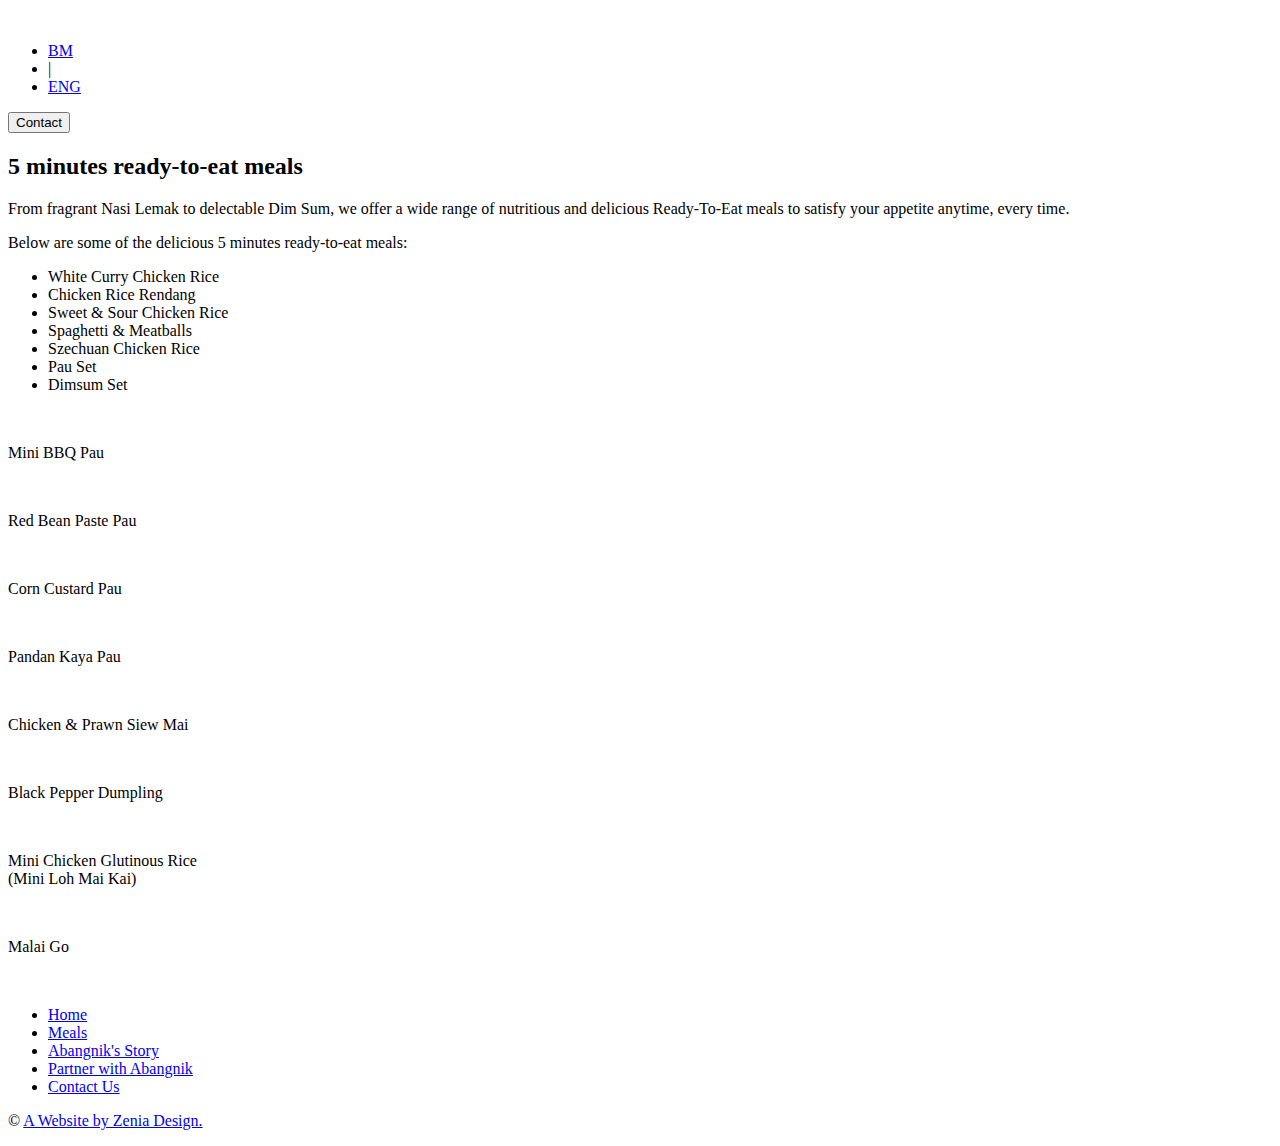
==== meals.html @ f61c1bb5 "Add files via upload" ====
<!DOCTYPE html>
<html>
    <head>
        <!-- Global site tag (gtag.js) - Google Analytics -->
        <script async src="https://www.googletagmanager.com/gtag/js?id=UA-169207247-1"></script>
        <script>
            window.dataLayer = window.dataLayer || [];
            function gtag(){dataLayer.push(arguments);}
            gtag('js', new Date());

            gtag('config', 'UA-169207247-1');
        </script>
        <meta http-equiv="Content-Type" content="text/html;charset=UTF-8">
        <meta http-equiv="X-UA-Compatible" content="ie=edge">
        <meta name="viewport" content="width=device-width, initial-scale=1.0">
        <title>Abangnik 'Sedap Giler & Halal!'</title>
        <meta name="description" content="5mins ready-to-eat meals! Our frozen meals include halal dimsum, halal Chinese food, and Malaysian delicacies">
        <meta name="keywords" content="frozen food, b2b food distributor, halal dimsum, ready-to-eat meals, halal chinese food">
        <link rel="stylesheet" href="css/abgnik-style.css">
        <link href="https://fonts.googleapis.com/css2?family=Raleway:wght@500&display=swap" rel="dns-prefetch">
        <link rel="shortcut icon" href="images/abgnik-logo.png" type="image/x-icon">
        <meta property="og:title" content="Abangnik 'Sedap Giler & Halal!'">
        <meta property="og:description" content="5mins ready-to-eat meals! Our frozen meals include halal dimsum, halal Chinese food, and Malaysian delicacies">
        <meta property="og:image" content="images/abgnik-logo.png">
        <meta property="og:url" content="https://abangnik.com">
    </head>
    <body>
        <header>
            <img src="./images/abgnik-logo.png" alt="" width="100px">
            <ul>
                <li><a href="bm/makanan.html">BM</a></li>
                <li>|</li>
                <li><a href="meals.html">ENG</a></li>
            </ul>
            <a href="contact-us.html"><button>Contact</button></a>
       </header>
       <section>
            <div class="page-cover meals">
                <h2>5 minutes ready-to-eat meals </h2>
            </div>
       </section>
       <section class="meals-section">
            <p>
                From fragrant Nasi Lemak to delectable Dim Sum, we offer a wide range of nutritious and delicious Ready-To-Eat meals to satisfy your appetite anytime, every time.
            </p>
            <p>
                Below are some of the delicious 5 minutes ready-to-eat meals:
            </p>
            <ul>
               <li>White Curry Chicken Rice</li>
               <li>Chicken Rice Rendang</li>
               <li>Sweet & Sour Chicken Rice</li>
               <li>Spaghetti & Meatballs</li>
               <li>Szechuan Chicken Rice</li>
               <li>Pau Set</li>
               <li>Dimsum Set</li>
           </ul>
           <div class="dimsum-meals">
                <div class="dimsum">
                    <img src="./images/abgnik-dimsum-1.png" alt="">
                    <p>Mini BBQ Pau</p>
                </div>
                <div class="dimsum">
                    <img src="./images/abgnik-dimsum-2.png" alt="">
                    <p>Red Bean Paste Pau</p>
                </div>
                <div class="dimsum">
                    <img src="./images/abgnik-dimsum-3.png" alt="">
                    <p>Corn Custard Pau</p>
                </div>
                <div class="dimsum">
                    <img src="./images/abgnik-dimsum-4.png" alt="">
                    <p>Pandan Kaya Pau</p>
                </div>
                <div class="dimsum">
                    <img src="./images/abgnik-dimsum-5.png" alt="">
                    <p>Chicken & Prawn Siew Mai</p>
                </div>
                <div class="dimsum">
                    <img src="./images/abgnik-dimsum-6.png" alt="">
                    <p>Black Pepper Dumpling</p>
                </div>
                <div class="dimsum">
                    <img src="./images/abgnik-dimsum-7.png" alt="">
                    <p>Mini Chicken Glutinous Rice <br> (Mini Loh Mai Kai)</p>
                </div>
                <div class="dimsum">
                    <img src="./images/abgnik-dimsum-8.png" alt="">
                    <p>Malai Go</p>
                </div>
           </div>
       </section>
       <nav>
            <img src="./images/abgnik-logo.png" alt="" width="120px">
            <ul>
                <li><a href="index.html">Home</a></li>
                <li><a href="meals.html" class="active">Meals</a></li>
                <li><a href="abangnik-story.html">Abangnik's Story</a></li>
                <li><a href="partner-with-abangnik.html">Partner with Abangnik</a></li>
                <li><a href="contact-us.html">Contact Us</a></li>
            </ul>
        </nav>
        <footer>
            <p> &copy; <a href="http://zeniadesign.com" title="Web Design Malaysia">A Website by Zenia Design.</a></p>
        </footer>
    </body>
</html>
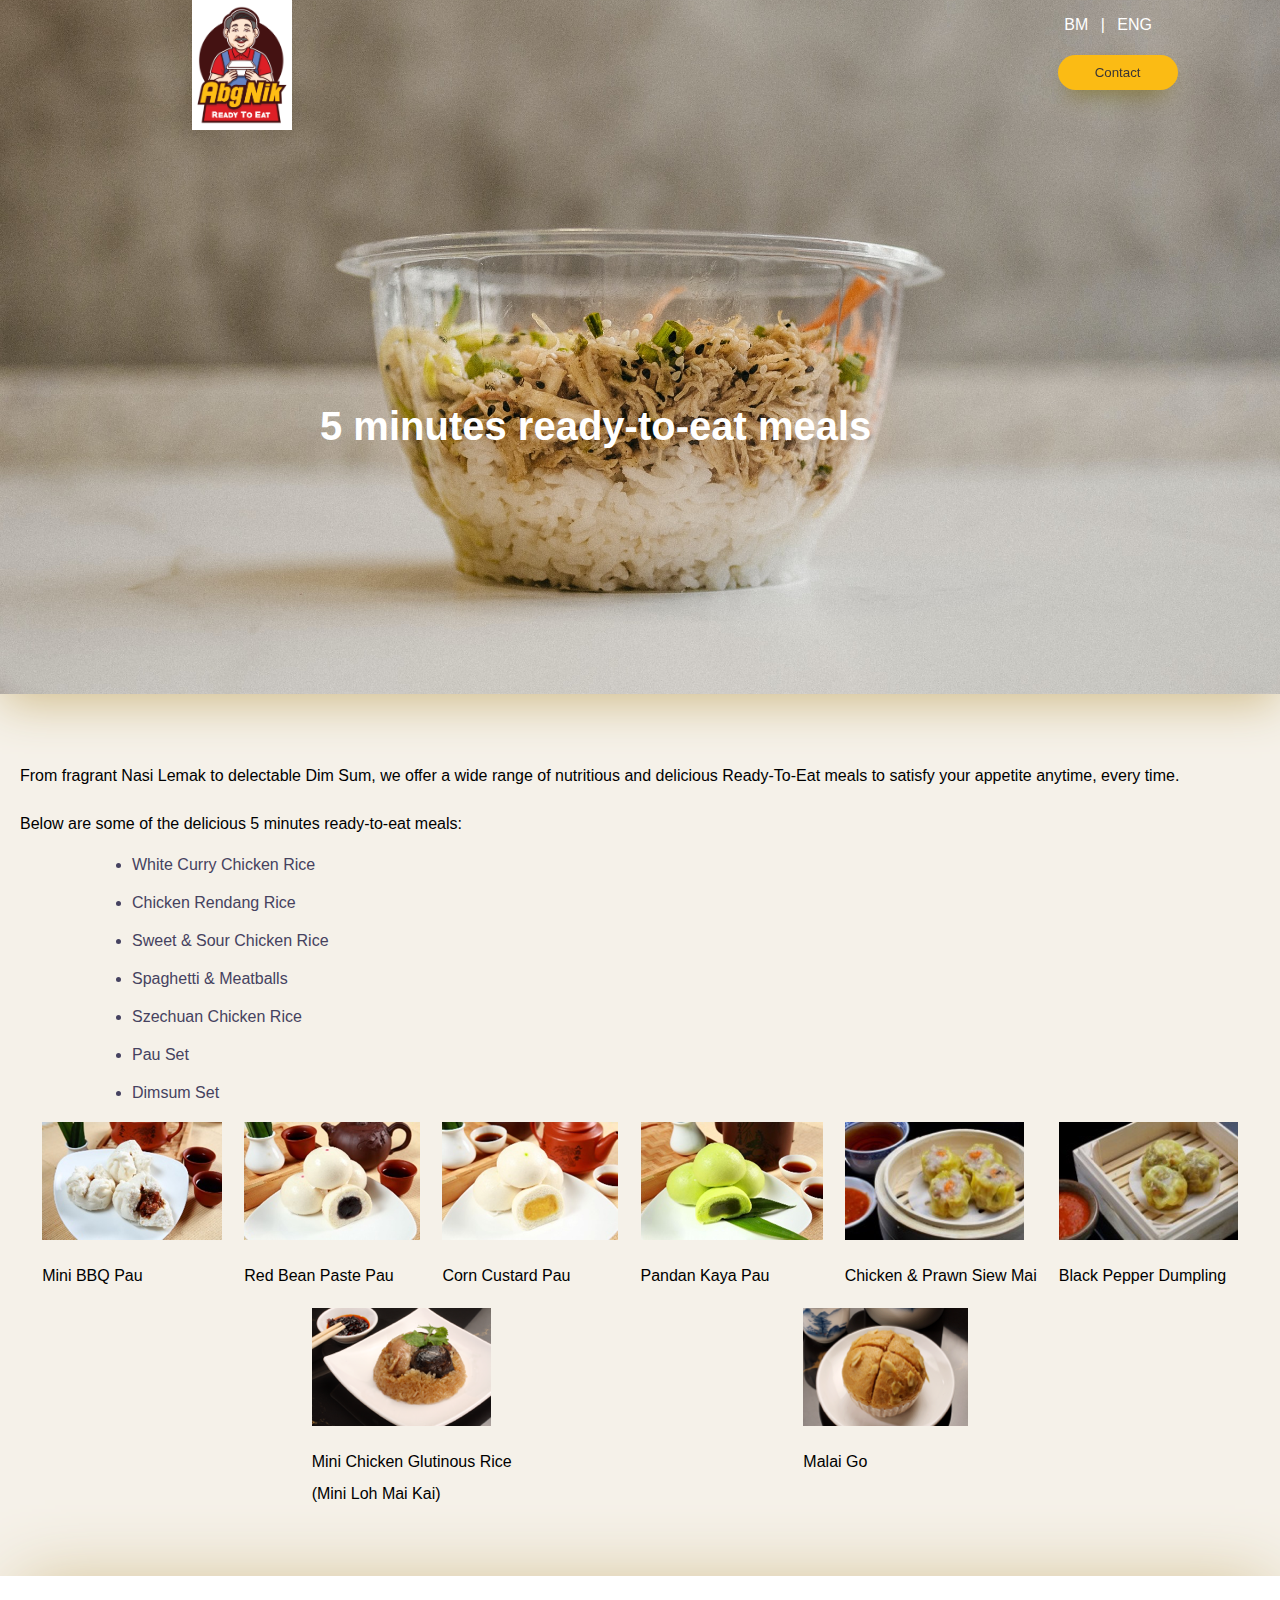
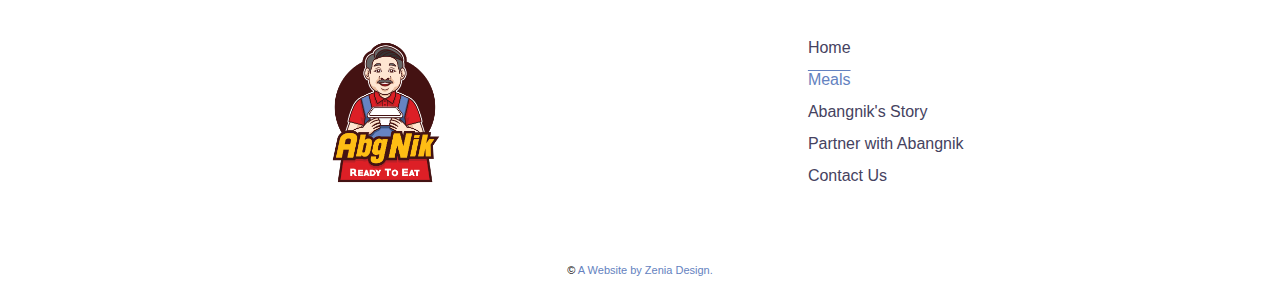
==== commit dfb87694: "Add files via upload" ====
--- a/meals.html
+++ b/meals.html
@@ -48,7 +48,7 @@
             </p>
             <ul>
                <li>White Curry Chicken Rice</li>
-               <li>Chicken Rice Rendang</li>
+               <li>Chicken Rendang Rice</li>
                <li>Sweet & Sour Chicken Rice</li>
                <li>Spaghetti & Meatballs</li>
                <li>Szechuan Chicken Rice</li>
--- a/css/abgnik-style.css
+++ b/css/abgnik-style.css
@@ -0,0 +1,461 @@
+html, body, footer {
+  margin: 0;
+  padding: 0;
+  overflow-x: hidden;
+  font-family: "Raleway", sans-serif;
+}
+
+a {
+  text-decoration: none;
+}
+
+.active {
+  color: #6482c0;
+  text-decoration: overline;
+}
+
+p, button {
+  font-weight: 400;
+}
+
+p {
+  line-height: 1.2;
+}
+
+button {
+  border-radius: 20px;
+  padding: 5px 10px;
+  width: 120px;
+  border: none;
+  background: #fbbb14;
+  cursor: pointer;
+  height: 35px;
+  color: #3a3536;
+  -webkit-box-shadow: -1px 10px 25px -8px #80732a;
+          box-shadow: -1px 10px 25px -8px #80732a;
+}
+
+p {
+  line-height: 2;
+}
+
+footer, nav {
+  width: 100%;
+}
+
+footer {
+  position: absolute;
+  float: right;
+  text-align: center;
+  font-size: 11px;
+  font-weight: 0;
+}
+
+footer a {
+  color: #6482c0;
+}
+
+nav {
+  display: -webkit-box;
+  display: -ms-flexbox;
+  display: flex;
+  -webkit-box-orient: horizontal;
+  -webkit-box-direction: normal;
+      -ms-flex-direction: row;
+          flex-direction: row;
+  -webkit-box-pack: space-evenly;
+      -ms-flex-pack: space-evenly;
+          justify-content: space-evenly;
+  padding: 40px 5px;
+  -webkit-box-align: center;
+      -ms-flex-align: center;
+          align-items: center;
+  -webkit-box-shadow: 0px -11px 70px -20px #d1bd8c;
+          box-shadow: 0px -11px 70px -20px #d1bd8c;
+}
+
+nav li {
+  list-style: none;
+  line-height: 2;
+}
+
+nav li a {
+  text-decoration: none;
+  color: #454260;
+}
+
+nav li:hover a {
+  color: #6482c0;
+}
+
+header img {
+  position: relative;
+  left: 15%;
+  background: white;
+  border-top: none;
+  z-index: 1;
+}
+
+header button {
+  position: relative;
+  float: right;
+  right: 8%;
+  top: 55px;
+  z-index: 1;
+  position: fixed;
+}
+
+header ul {
+  z-index: 1;
+  position: absolute;
+  right: 10%;
+  top: 0px;
+}
+
+header ul li {
+  display: inline;
+  padding-left: 8px;
+  color: white;
+}
+
+header ul li a {
+  color: white;
+}
+
+.home-content, .story {
+  background-color: #f5f1e9;
+}
+
+.page-cover {
+  width: 100%;
+  min-height: 60vh;
+  background-position: center;
+  background-size: cover;
+  -webkit-box-shadow: 0px 11px 30px -13px #d1bd8c;
+          box-shadow: 0px 11px 30px -13px #d1bd8c;
+}
+
+.page-cover h2 {
+  top: 55%;
+  position: relative;
+  left: 15%;
+  max-width: 70%;
+  color: #f5f1e9;
+}
+
+.cover, .story-cover, .page-cover, .contact-cover {
+  width: 100%;
+  min-height: 80vh;
+  background-image: url("/images/655769-PP2S2O-299.jpg");
+  background-position: right;
+  -webkit-box-shadow: 0px 11px 45px -2px #d1bd8c;
+          box-shadow: 0px 11px 45px -2px #d1bd8c;
+  margin-top: -180px;
+  position: relative;
+}
+
+.cover h2, .story-cover h2, .page-cover h2, .contact-cover h2 {
+  text-align: bottom;
+  color: white;
+  position: absolute;
+  bottom: 40%;
+  font-size: 40px;
+  max-width: 70%;
+  margin-left: 10%;
+  font-weight: 600;
+}
+
+.home-content {
+  display: -webkit-box;
+  display: -ms-flexbox;
+  display: flex;
+  -webkit-box-orient: vertical;
+  -webkit-box-direction: normal;
+      -ms-flex-direction: column;
+          flex-direction: column;
+  padding: 40px 5px !important;
+  width: 100%;
+}
+
+.home-content-halal, .home-content-meals {
+  display: -webkit-box;
+  display: -ms-flexbox;
+  display: flex;
+  -webkit-box-orient: horizontal;
+  -webkit-box-direction: normal;
+      -ms-flex-direction: row;
+          flex-direction: row;
+  width: 100%;
+  -webkit-box-pack: space-evenly;
+      -ms-flex-pack: space-evenly;
+          justify-content: space-evenly;
+  margin-top: 50px;
+}
+
+.home-content-halal .content-halal-cover, .home-content-meals .content-halal-cover {
+  background-image: url("/images/41087.jpg");
+  background-size: cover;
+  width: 45%;
+  height: 40vh;
+}
+
+.home-content-halal .content-halal-copy, .home-content-meals .content-halal-copy {
+  max-width: 30%;
+}
+
+.home-content-meals {
+  -webkit-box-orient: vertical;
+  -webkit-box-direction: normal;
+      -ms-flex-direction: column;
+          flex-direction: column;
+  position: relative;
+}
+
+.home-content-meals .content-meals {
+  width: 84%;
+  margin: auto;
+  height: 40vh;
+  background-image: url("/images/5430.jpg");
+  background-size: cover;
+  background-position: center;
+}
+
+.home-content-meals .content-meals-copy {
+  max-width: 45%;
+  position: relative;
+  left: 10%;
+}
+
+.story-cover, .contact-cover {
+  background-image: url("/images/mega-caesaria-eZtqoZEaG4E-unsplash.jpg");
+  width: 100%;
+  height: 60vh;
+  background-position: center;
+  background-size: cover;
+  margin-top: -170px;
+}
+
+.story {
+  padding-bottom: 100px;
+}
+
+.story-copy {
+  width: 60%;
+  margin: auto;
+  margin-top: 100px;
+  border: #454260 2px solid;
+  width: 75%;
+  padding: 40px 20px;
+}
+
+.partner {
+  background-image: url("/images/chi-chen-oBoELXgJR1w-unsplash.jpg");
+  margin-top: -160px;
+}
+
+.meals {
+  background-image: url("/images/jonathan-borba-m3wxE3OEQJ8-unsplash.jpg");
+  margin-top: -160px;
+}
+
+.partner-section, .meals-section {
+  background-color: #f5f1e9;
+  padding: 50px 20px;
+  background-color: #f5f1e9;
+}
+
+.partner-section li, .meals-section li {
+  margin-bottom: 20px;
+}
+
+.partner-section h3, .partner-section li, .meals-section h3, .meals-section li {
+  left: 6%;
+  position: relative;
+  color: #454260;
+}
+
+.partner-section h4, .meals-section h4 {
+  color: #6482c0;
+}
+
+.avenues, .business, .dimsum-meals {
+  display: -webkit-box;
+  display: -ms-flexbox;
+  display: flex;
+  -webkit-box-orient: horizontal;
+  -webkit-box-direction: normal;
+      -ms-flex-direction: row;
+          flex-direction: row;
+  -ms-flex-wrap: wrap;
+      flex-wrap: wrap;
+  -webkit-box-pack: space-evenly;
+      -ms-flex-pack: space-evenly;
+          justify-content: space-evenly;
+}
+
+.avenues .business, .business .business, .dimsum-meals .business {
+  -webkit-box-align: center;
+      -ms-flex-align: center;
+          align-items: center;
+}
+
+.avenues .avenue-item, .business .avenue-item, .dimsum-meals .avenue-item {
+  width: 40%;
+  border: 2px solid #454260;
+  padding: 10px;
+  margin: 5px 20px;
+}
+
+.business-item {
+  display: -webkit-box;
+  display: -ms-flexbox;
+  display: flex;
+  -webkit-box-orient: vertical;
+  -webkit-box-direction: normal;
+      -ms-flex-direction: column;
+          flex-direction: column;
+  -webkit-box-pack: center;
+      -ms-flex-pack: center;
+          justify-content: center;
+  -webkit-box-align: center;
+      -ms-flex-align: center;
+          align-items: center;
+}
+
+.contact-cover {
+  position: relative;
+  background-image: url("/images/kimia-zarifi-JoUACiXcme4-unsplash.jpg");
+}
+
+.contact-cover h2, .contact-cover p {
+  text-align: center;
+  top: 40%;
+  position: relative;
+}
+
+.contact-card {
+  width: 75%;
+  margin: auto;
+  min-height: 100vh;
+  position: relative;
+  padding: 20px;
+}
+
+.contact-card a {
+  display: -webkit-box;
+  display: -ms-flexbox;
+  display: flex;
+  -webkit-box-orient: horizontal;
+  -webkit-box-direction: normal;
+      -ms-flex-direction: row;
+          flex-direction: row;
+  text-align: center;
+  -webkit-box-align: center;
+      -ms-flex-align: center;
+          align-items: center;
+  -webkit-box-pack: center;
+      -ms-flex-pack: center;
+          justify-content: center;
+  color: #454260;
+}
+
+.contact-card a button {
+  width: 200px;
+  height: 40px;
+  display: -webkit-box;
+  display: -ms-flexbox;
+  display: flex;
+  -webkit-box-orient: horizontal;
+  -webkit-box-direction: normal;
+      -ms-flex-direction: row;
+          flex-direction: row;
+  text-align: center;
+  -webkit-box-align: center;
+      -ms-flex-align: center;
+          align-items: center;
+  -webkit-box-pack: center;
+      -ms-flex-pack: center;
+          justify-content: center;
+  margin: 20px;
+}
+
+.contact-card a p {
+  padding-left: 20px;
+}
+
+.contact-card .social {
+  display: -webkit-box;
+  display: -ms-flexbox;
+  display: flex;
+  -webkit-box-orient: horizontal;
+  -webkit-box-direction: normal;
+      -ms-flex-direction: row;
+          flex-direction: row;
+  margin-top: 50px;
+  -webkit-box-pack: space-evenly;
+      -ms-flex-pack: space-evenly;
+          justify-content: space-evenly;
+  -webkit-box-align: center;
+      -ms-flex-align: center;
+          align-items: center;
+  margin-bottom: 80px;
+}
+
+.contact-card .social .social-links-img {
+  width: 40%;
+  height: 40vh;
+  background-image: url("/images/s-o-c-i-a-l-c-u-t-Wk6Jx6NQOGY-unsplash.jpg");
+  background-position: center;
+  background-size: cover;
+}
+
+.contact-card .social .social-links {
+  width: 30%;
+}
+
+.contact-card .social .social-links a {
+  display: inline-block;
+  padding-left: 20px;
+  font-size: 23px;
+  color: #fbbb14;
+}
+
+.contact-card .social .social-links a .fab {
+  font-size: 23px;
+  color: #fbbb14;
+}
+
+@media screen and (max-width: 800px) {
+  .partner h2 {
+    top: 30%;
+    max-width: 90%;
+    left: 10%;
+  }
+  .story-cover h2 {
+    top: 45%;
+  }
+  .avenue-item {
+    width: 70% !important;
+    margin: 5px 20px;
+  }
+}
+
+@media screen and (max-width: 600px) {
+  .home-content-halal {
+    -webkit-box-orient: vertical;
+    -webkit-box-direction: normal;
+        -ms-flex-direction: column;
+            flex-direction: column;
+    -webkit-box-align: center;
+        -ms-flex-align: center;
+            align-items: center;
+  }
+  .home-content-halal .content-halal-cover {
+    width: 80%;
+    height: 45vh;
+  }
+  .home-content-halal .content-halal-copy {
+    max-width: 80%;
+  }
+}
+/*# sourceMappingURL=abgnik-style.css.map */